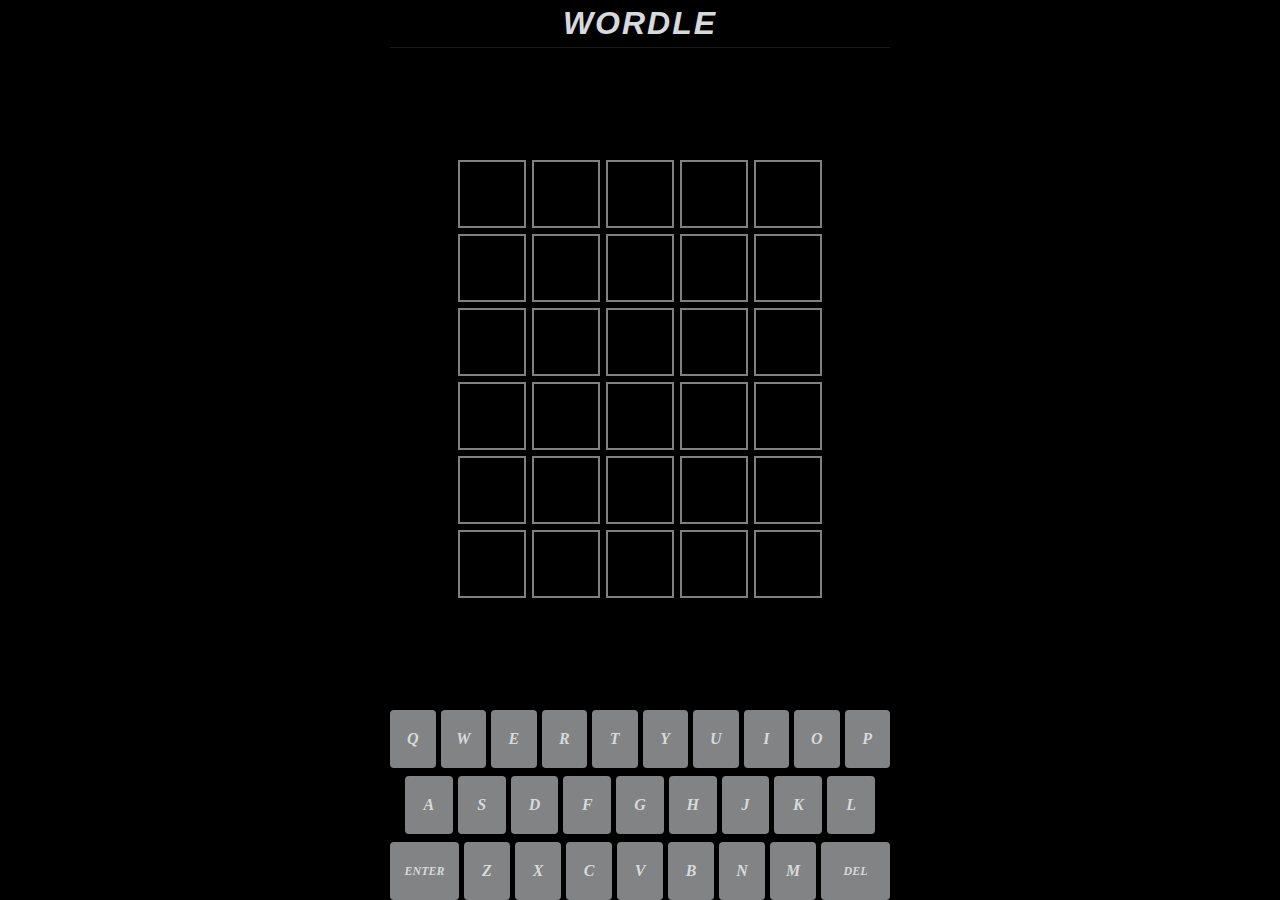
==== index.html @ 7640e1d3 "Add files via upload" ====
<!DOCTYPE html>
<html>
  <head>
    <title>Wordle~DJS</title>
    <link rel="stylesheet" href="style.css" />
    <link rel="stylesheet" href="https://fonts.googleapis.com/icon?family=Material+Icons+Outlined">
  </head>
  <body>
    <div class="notification"></div>

    <div class="wrapper">
      <div class="header">
            <h1 class="heading">Wordle</h1>
      </div>

      <div class="char-grid">
        <div class="letter-row">
          <div class="letter-box"></div>
          <div class="letter-box"></div>
          <div class="letter-box"></div>
          <div class="letter-box"></div>
          <div class="letter-box"></div>
        </div>

        <div class="letter-row">
          <div class="letter-box"></div>
          <div class="letter-box"></div>
          <div class="letter-box"></div>
          <div class="letter-box"></div>
          <div class="letter-box"></div>
        </div>

        <div class="letter-row">
          <div class="letter-box"></div>
          <div class="letter-box"></div>
          <div class="letter-box"></div>

          <div class="letter-box"></div>
          <div class="letter-box"></div>
        </div>

        <div class="letter-row">
          <div class="letter-box"></div>
          <div class="letter-box"></div>
          <div class="letter-box"></div>
          <div class="letter-box"></div>
          <div class="letter-box"></div>
        </div>

        <div class="letter-row">
          <div class="letter-box"></div>
          <div class="letter-box"></div>
          <div class="letter-box"></div>
          <div class="letter-box"></div>
          <div class="letter-box"></div>
        </div>

        <div class="letter-row">
          <div class="letter-box"></div>
          <div class="letter-box"></div>
          <div class="letter-box"></div>
          <div class="letter-box"></div>
          <div class="letter-box"></div>
        </div>
      </div>

      <div class="keyboard">
        <div class="key-row">
          <div data-key="q" class="key-btn">Q</div>
          <div data-key="w" class="key-btn">W</div>
          <div data-key="e" class="key-btn">E</div>
          <div data-key="r" class="key-btn">R</div>
          <div data-key="t" class="key-btn">T</div>
          <div data-key="y" class="key-btn">Y</div>
          <div data-key="u" class="key-btn">U</div>
          <div data-key="i" class="key-btn">I</div>
          <div data-key="o" class="key-btn">O</div>
          <div data-key="p" class="key-btn">P</div>
        </div>

        <div class="key-row">
          <div></div>
          <div></div>
          <div></div>
          <div data-key="a" class="key-btn">A</div>
          <div data-key="s" class="key-btn">S</div>
          <div data-key="d" class="key-btn">D</div>
          <div data-key="f" class="key-btn">F</div>
          <div data-key="g" class="key-btn">G</div>
          <div data-key="h" class="key-btn">H</div>
          <div data-key="j" class="key-btn">J</div>
          <div data-key="k" class="key-btn">K</div>
          <div data-key="l" class="key-btn">L</div>
          <div></div>
          <div></div>
          <div></div>
        </div>

        <div class="key-row">
          <div data-key="↵" class="key-btn one-and-half">ENTER</div>
          <div data-key="z" class="key-btn">Z</div>
          <div data-key="x" class="key-btn">X</div>
          <div data-key="c" class="key-btn">C</div>
          <div data-key="v" class="key-btn">V</div>
          <div data-key="b" class="key-btn">B</div>
          <div data-key="n" class="key-btn">N</div>
          <div data-key="m" class="key-btn">M</div>
          <div data-key="←" class="key-btn one-and-half">DEL</div>
        </div>
      </div>
    </div>
    <div class="endgame"></div>
    <script src="game.js"></script>
  </body>
</html>
---- style.css ----
* {
    margin: 0;
    padding: 0;
  }
  
  body {
    background-color: #000;
    color: #d7dadc;
  }
  .back {
    cursor:pointer;
    transition: all .2s ease-in-out;
  }
  .back:hover {
    transform:rotate(3deg) scale(1.3);
  }
  
  
  .material-symbols-outlined {
    font-variation-settings:
    'FILL' 0,
    'wght' 400,
    'GRAD' 0,
    'opsz' 48
  }
  .notification {
    position: absolute;
    left: 50%;
    top: 10%;
    z-index: 1;
    transform: translate(-50%, -50%);
    border-radius: 4px;
    background-color: lightgray;
    color: black;
    font-weight: bold;
    font-size: 1.5em;
    font-family:'Verdana';
    font-style: oblique;
    padding: 10px 20px; /* increased padding */
    width: auto; /* increased width */
    height: auto; /* increased height */
    opacity: 0;
  }
  ul {
    list-style-type: none;
    margin: 0;
    padding: 0;
    display: flex;
    justify-content: space-between;
    align-items: center;
  }
  .left {
    text-align: left;
  }
.heading{
    text-align: center;
}
  li {
    float: left;
  }
  .endgame {
    position: absolute;
    left: 50%;
    top: 20%;
    z-index: 1;
    transform: translate(-50%, -50%);
    border-radius: 4px;
    background-color: lightgray;
    color: black;
    font-weight: bold;
    font-size: 1.5em;
    font-family: 'Verdana';
    font-style: oblique;
    padding: 10px 20px; /* increased padding */
    width: auto; /* increased width */
    height: auto; /* increased height */
    opacity: 0;
  }
  .endgame.fadeIn {   animation: 0.5s linear forwards fadeIn; }
  .endgame.fadeOut {   animation: 0.5s linear forwards fadeOut; }

  .notification.fadeIn {   animation: 0.5s linear forwards fadeIn; }
  .notification.fadeOut {   animation: 0.5s linear forwards fadeOut; }
  
  
  .wrapper {
    position: absolute;
    left: 50%;
    top: 0;
    bottom: 0;
    transform: translate(-50%, 0%);
    width: 500px;
    margin: 0 auto;
    display: flex;
    flex-direction: column;
    justify-content: space-between;
  }
  
  .header {
    padding: 5px 10px;
    font-family: 'Helvetica';
    font-style: oblique;
    text-align: center;
    border-bottom: 1px solid rgba(255, 255, 255, 0.1);
    text-transform: uppercase;
    letter-spacing: 2px;
  }
  
  .char-grid {
    display: flex;
    flex-direction: column;
    justify-content: center;
    align-items: center;
    gap: 6px;
  }
  
  .letter-row {
    display: flex;
    gap: 6px;
  }
  
  .letter-row .letter-box {
    height: 64px;
    width: 64px;
    border: 2px solid grey;
    display: flex;
    flex-direction: column;
    justify-content: center;
    font-family: 'Helvetica', Verdana;
    font-style: oblique;
    font-weight: bold;
    font-size: 2rem;
    text-align: center;
    text-transform: uppercase;
  }
  
  .letter-row .letter-box.flip {
    border: 2px solid grey;
    background-color: unset;
    animation: 0.5s linear flipBox;
  }
  
  .letter-row .letter-box.flip.absent { background-color: #3a3a3c;border-color: #3a3a3c; }
  .letter-row .letter-box.flip.present { background-color: #b59f3b;border-color: #b59f3b; }
  .letter-row .letter-box.flip.correct { background-color: #538d4e;border-color: #538d4e; }
  
  .keyboard {
    display: flex;
    flex-direction: column;
    gap: 8px;
  }
  
  .keyboard .key-row {
    display: flex;
    gap: 5px;
  }
  
  .keyboard .key-row .key-btn {
    text-align: center;
    height: 58px;
    background-color: #818384;
    border-radius: 4px;
    display: flex;
    flex-direction: column;
    justify-content: center;
    flex: 1;
    font-family: "Verdana";
    font-style: oblique;
    font-weight: bold;
    user-select: none;
    cursor: pointer;
  }
  
  .keyboard .key-row .key-btn.absent { background-color: #3a3a3c;border-color: #3a3a3c; }
  .keyboard .key-row .key-btn.present { background-color: #b59f3b;border-color: #b59f3b; }
  .keyboard .key-row .key-btn.correct { background-color: #538d4e;border-color: #538d4e; }
  
  .keyboard .key-row .key-btn.one-and-half {
    flex: 1.5;
    font-size: 12px;
  }
  
  @keyframes flipBox {
    0% {
     background-color: transparent;
     border-color: grey;
     transform: rotateX(0deg);
    }
    49% {
     background-color: transparent;
     border-color: grey;
     transform: rotateX(90deg);
    }
    50% {
      transform: rotateX(90deg);
    }
    100% {
     transform: rotateX(0deg);
    }
  }
  
  @keyframes fadeIn {
    from {
      opacity: 0;
    }
    to {
      opacity: 1;
    }
  }
  
  @keyframes fadeOut {
    from {
      opacity: 1;
    }
    to {
      opacity: 0;
    }
  }
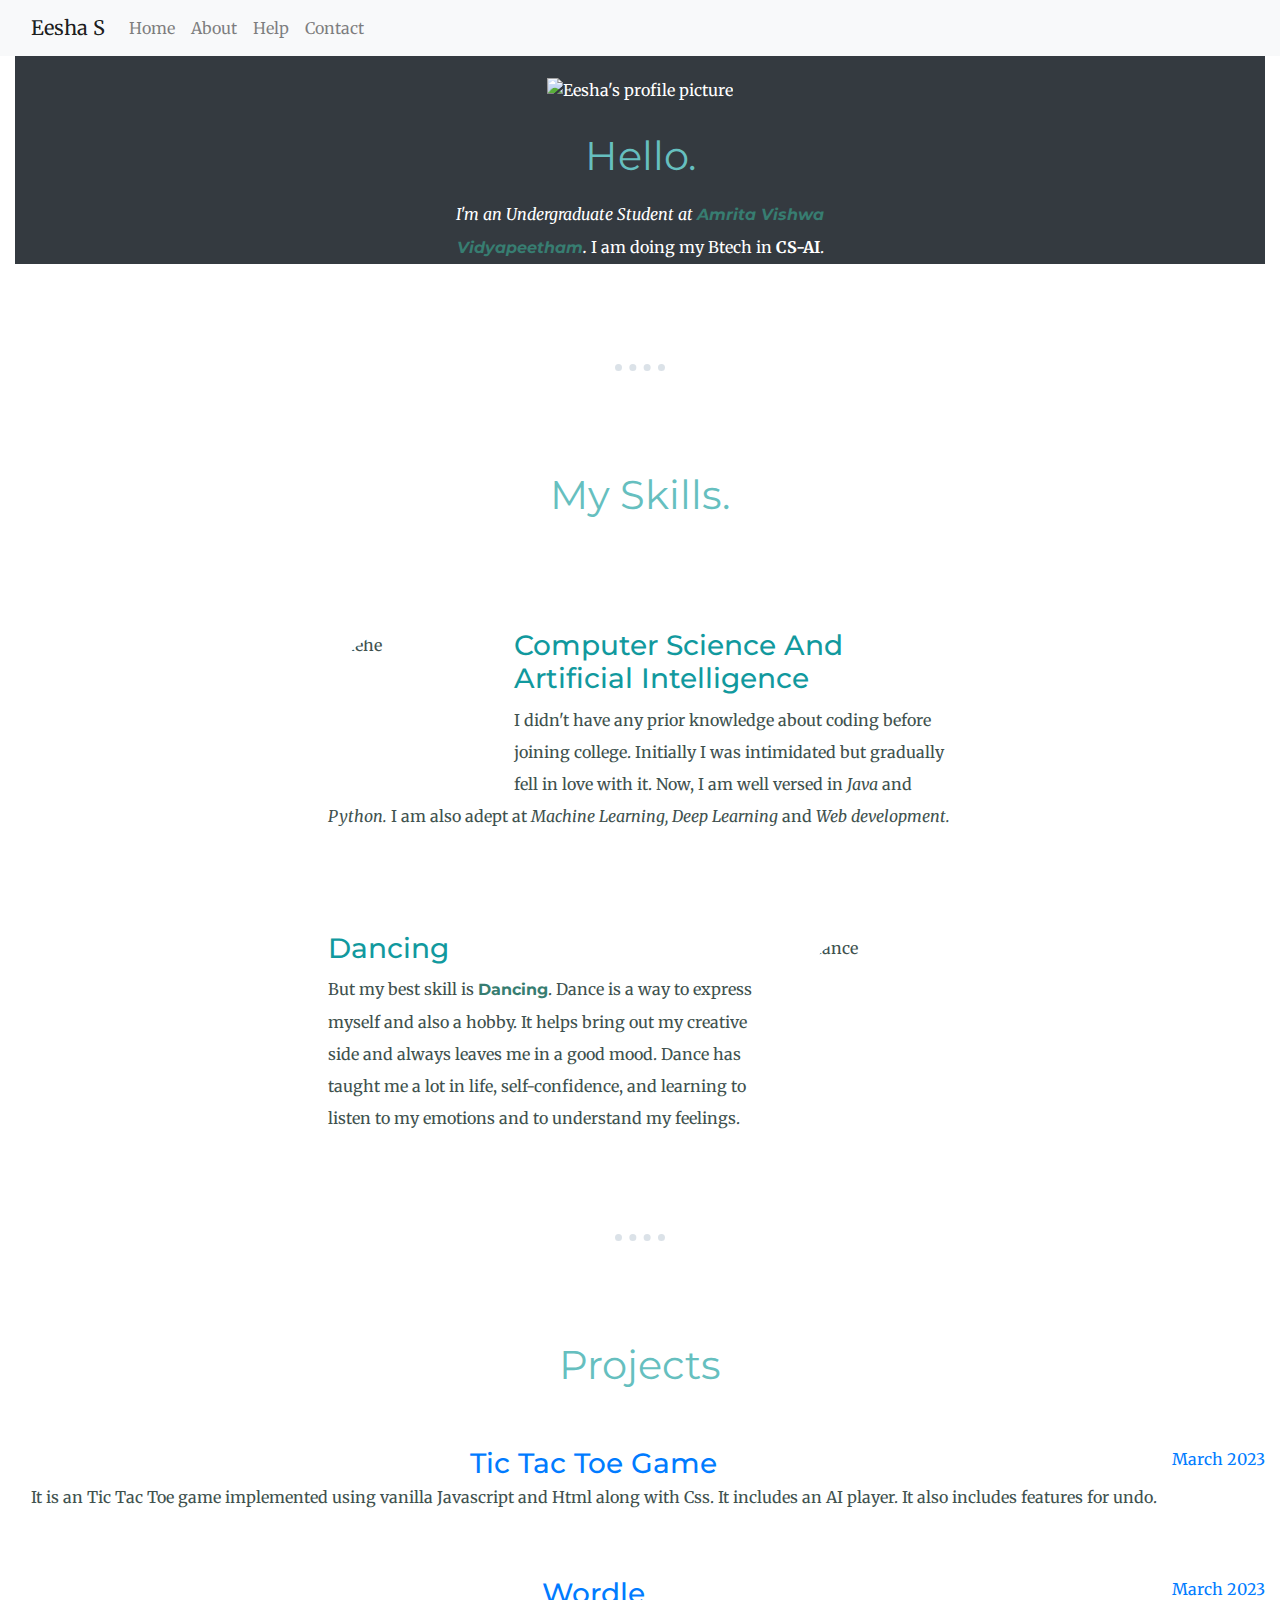
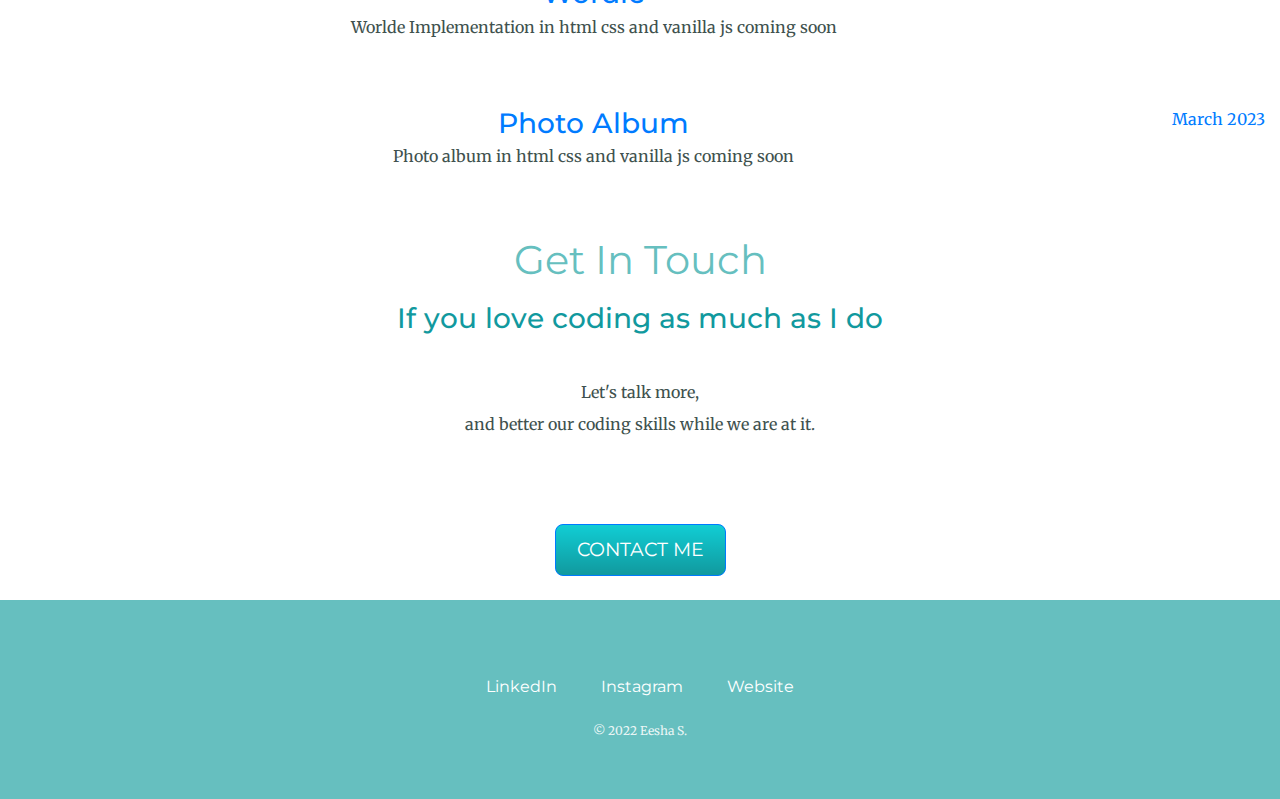
==== commit 06b31ede: "Add files via upload" ====
--- a/index.html
+++ b/index.html
@@ -1,115 +1,148 @@
-<!DOCTYPE html>
-<html>
-  <head>
-    <title>Wordle~DJS</title>
-    <link rel="stylesheet" href="style.css" />
-    <link rel="stylesheet" href="https://fonts.googleapis.com/icon?family=Material+Icons+Outlined">
-  </head>
-  <body>
-    <div class="notification"></div>
-
-    <div class="wrapper">
-      <div class="header">
-            <h1 class="heading">Wordle</h1>
-      </div>
-
-      <div class="char-grid">
-        <div class="letter-row">
-          <div class="letter-box"></div>
-          <div class="letter-box"></div>
-          <div class="letter-box"></div>
-          <div class="letter-box"></div>
-          <div class="letter-box"></div>
-        </div>
-
-        <div class="letter-row">
-          <div class="letter-box"></div>
-          <div class="letter-box"></div>
-          <div class="letter-box"></div>
-          <div class="letter-box"></div>
-          <div class="letter-box"></div>
-        </div>
-
-        <div class="letter-row">
-          <div class="letter-box"></div>
-          <div class="letter-box"></div>
-          <div class="letter-box"></div>
-
-          <div class="letter-box"></div>
-          <div class="letter-box"></div>
-        </div>
-
-        <div class="letter-row">
-          <div class="letter-box"></div>
-          <div class="letter-box"></div>
-          <div class="letter-box"></div>
-          <div class="letter-box"></div>
-          <div class="letter-box"></div>
-        </div>
-
-        <div class="letter-row">
-          <div class="letter-box"></div>
-          <div class="letter-box"></div>
-          <div class="letter-box"></div>
-          <div class="letter-box"></div>
-          <div class="letter-box"></div>
-        </div>
-
-        <div class="letter-row">
-          <div class="letter-box"></div>
-          <div class="letter-box"></div>
-          <div class="letter-box"></div>
-          <div class="letter-box"></div>
-          <div class="letter-box"></div>
-        </div>
-      </div>
-
-      <div class="keyboard">
-        <div class="key-row">
-          <div data-key="q" class="key-btn">Q</div>
-          <div data-key="w" class="key-btn">W</div>
-          <div data-key="e" class="key-btn">E</div>
-          <div data-key="r" class="key-btn">R</div>
-          <div data-key="t" class="key-btn">T</div>
-          <div data-key="y" class="key-btn">Y</div>
-          <div data-key="u" class="key-btn">U</div>
-          <div data-key="i" class="key-btn">I</div>
-          <div data-key="o" class="key-btn">O</div>
-          <div data-key="p" class="key-btn">P</div>
-        </div>
-
-        <div class="key-row">
-          <div></div>
-          <div></div>
-          <div></div>
-          <div data-key="a" class="key-btn">A</div>
-          <div data-key="s" class="key-btn">S</div>
-          <div data-key="d" class="key-btn">D</div>
-          <div data-key="f" class="key-btn">F</div>
-          <div data-key="g" class="key-btn">G</div>
-          <div data-key="h" class="key-btn">H</div>
-          <div data-key="j" class="key-btn">J</div>
-          <div data-key="k" class="key-btn">K</div>
-          <div data-key="l" class="key-btn">L</div>
-          <div></div>
-          <div></div>
-          <div></div>
-        </div>
-
-        <div class="key-row">
-          <div data-key="↵" class="key-btn one-and-half">ENTER</div>
-          <div data-key="z" class="key-btn">Z</div>
-          <div data-key="x" class="key-btn">X</div>
-          <div data-key="c" class="key-btn">C</div>
-          <div data-key="v" class="key-btn">V</div>
-          <div data-key="b" class="key-btn">B</div>
-          <div data-key="n" class="key-btn">N</div>
-          <div data-key="m" class="key-btn">M</div>
-          <div data-key="←" class="key-btn one-and-half">DEL</div>
-        </div>
-      </div>
-    </div>
-    <div class="endgame"></div>
-    <script src="game.js"></script>
-  </body>
-</html>
+<!DOCTYPE html>
+<html lang="en" dir="ltr">
+  <head>
+    <meta charset="utf-8">
+    <meta name="viewport" content="width=device-width, initial-scale=1">
+    <link href = "/bootstrap/css/bootstrap.min.css" rel = "stylesheet">
+      <script src = "/scripts/jquery.min.js"></script>
+      <script src = "/bootstrap/js/bootstrap.min.js"></script>
+    <link href="https://cdn.jsdelivr.net/npm/bootstrap@5.2.3/dist/css/bootstrap.min.css" rel="stylesheet">
+    <link rel="stylesheet" href="https://maxcdn.bootstrapcdn.com/bootstrap/4.0.0/css/bootstrap.min.css">
+    <script src="https://cdn.jsdelivr.net/npm/bootstrap@5.2.3/dist/js/bootstrap.bundle.min.js"></script>
+    <title>Eesha S</title>
+    <link rel="stylesheet" type="text/css" href="css/styles.css">
+    <link rel="icon" href="favicon.ico">
+    <link rel="preconnect" href="https://fonts.googleapis.com">
+<link rel="preconnect" href="https://fonts.gstatic.com" crossorigin>
+<link href="https://fonts.googleapis.com/css2?family=Merriweather&family=Montserrat&family=Sacramento&display=swap" rel="stylesheet">
+<meta name='viewport' content='width=device-width, initial-scale=1.0'>
+<link rel='stylesheet' href='css/bootstrap.css'>
+<link rel='stylesheet' href='css/bootstrap-responsive.css'>
+  </head>
+
+  <style>
+    .dp{
+      padding-top:20px;
+      padding-bottom:30px
+      /* transition: transform .2s; Animation */
+    }
+
+    .dp:hover {
+  transform: scale(1.5); /* (150% zoom - Note: if the zoom is too large, it will go outside of the viewport) */
+}
+
+  </style>
+  
+  <body>
+    <nav class="navbar navbar-expand-lg navbar-light bg-light">
+      <div class="container-fluid">
+        <a class="navbar-brand" href="#">Eesha S</a>
+        <button class="navbar-toggler" type="button" data-bs-toggle="collapse" data-bs-target="#navbarNav" aria-controls="navbarNav" aria-expanded="false" aria-label="Toggle navigation">
+          <span class="navbar-toggler-icon"></span>
+        </button>
+        <div class="collapse navbar-collapse" id="navbarNav">
+          <ul class="navbar-nav">
+            <li class="nav-item">
+              <a class="nav-link" href="#">Home</a>
+            </li>
+            <li class="nav-item">
+              <a class="nav-link" href="#">About</a>
+            </li>
+            <li class="nav-item">
+              <a class="nav-link" href="#">Help</a>
+            </li>
+            <li class="nav-item">
+              <a class="nav-link" href="#">Contact</a>
+            </li>
+          </ul>
+        </div>
+      </div>
+    </nav>
+
+    <div class="container-fluid">
+      
+      <div class="container-fluid bg-dark text-white">
+        <div class="dp">
+        <img class="img-responsive" src="images/pic.jpeg" alt="Eesha's profile picture" width="200" height="200">
+      </div>
+        <h2>Hello.</h2>
+        <p class="intro">
+          <em>I'm an Undergraduate Student at <strong><a class="college"href="https://www.amrita.edu/">Amrita Vishwa Vidyapeetham</a>. </strong></em>
+          I am doing my Btech in <strong>CS-AI</strong>.
+          
+        </p>
+      </div>
+      <hr>
+      <div class="skills">
+        <h2>My Skills.</h2>
+        <div class="skill-row">
+          <img class="code" src="https://media4.giphy.com/media/L1R1tvI9svkIWwpVYr/giphy.gif?cid=ecf05e47api74eddupnuclzt4pirjio2vx84714ncdzmjcs0&rid=giphy.gif&ct=g" alt="hehe" height="155">
+          <h3>Computer Science And Artificial Intelligence</h3>
+          <p>I didn't have any prior knowledge about coding before joining college. Initially I was intimidated but gradually fell in love with it. Now, I am well versed in <em>Java</em> and <em>Python. </em>I am also adept at <em>Machine Learning, Deep Learning</em> and <em>Web development.</em> </p>
+        </div>
+        <div class="skill-row">
+          <img class="hobby" src="images/dance.png" alt="dance" height="155">
+          <h3>Dancing</h3>
+          <p>But my best skill is <strong> <a class="dance" href="https://www.youtube.com/watch?v=88b9IGvgaYk">Dancing</a></strong>. Dance is a way to express myself and also a hobby. It helps bring out my creative side and always leaves me in a good mood. Dance has taught me a lot in life, self-confidence, and learning to listen to my emotions and to understand my feelings. </p>
+        </div>
+        </div>
+      <hr>
+      <h2 class="mb-5">Projects</h2>
+                    <div class="d-flex flex-column flex-md-row justify-content-between mb-5">
+                        <div class="flex-grow-1">
+                            <h3 class="mb-0"><a href="#">Tic Tac Toe Game</a></h3>
+                            <p>
+                                It is an Tic Tac Toe game implemented using vanilla Javascript and Html along with Css.
+                                It includes an AI player. It also includes features for undo.
+                            </p>
+                        </div>
+                        <div class="flex-shrink-0"><span class="text-primary">March 2023</span></div>
+                    </div>
+                    <div class="d-flex flex-column flex-md-row justify-content-between mb-5">
+                        <div class="flex-grow-1">
+                            <h3 class="mb-0"><a href="../wordle/index.html">Wordle</a></h3>
+                            <p>
+                                Worlde Implementation in html css and vanilla js coming soon
+                            </p>
+                        </div>
+                        <div class="flex-shrink-0"><span class="text-primary">March 2023</span></div>
+                    </div>
+                    <div class="d-flex flex-column flex-md-row justify-content-between mb-5">
+                        <div class="flex-grow-1">
+                            <h3 class="mb-0"><a href="../photo album/photo.html">Photo Album</a></h3>
+                            <p>
+                                Photo album in html css and vanilla js coming soon
+                            </p>
+                        </div>
+                        <div class="flex-shrink-0"><span class="text-primary">March 2023</span></div>
+                    </div>
+      <div class="contact-me">
+
+        <h2>Get In Touch</h2>
+        <h3>If you love coding as much as I do</h3>
+        <p class="hey">Let's talk more,<br>
+             and better our coding skills while we are at it.</p><br >
+        <footer>
+        <a class="btn btn-primary" href="mailto:eeshas01072002@gmail.com">CONTACT ME</a>
+        <br>
+        <br>
+      </div>
+    </div>
+
+
+    <div class="bottom-container">
+      <br >
+      <a class="footer-link" href="https://www.linkedin.com/">LinkedIn</a>
+      <a class="footer-link" href="https://www.instagram.com/?hl=en">Instagram</a>
+      <a class="footer-link" href="https://eeshas0107.github.io/cv/">Website</a>
+      <p class="copyright">© 2022 Eesha S.</p>
+    </div>
+      </footer>
+    <div class="bottom">
+              
+    </div>
+
+    </div>
+  </div>
+  </body>
+</html>
--- a/css/styles.css
+++ b/css/styles.css
@@ -0,0 +1,211 @@
+.top-container{
+position:relative;
+background-color: #EAF6F6;
+padding-top: 100px;
+}
+
+body{
+  margin: 0px;
+  text-align : center;
+  font-family: 'Merriweather', serif;
+  font-size: 100%;
+  color:#40514E;
+
+}
+
+.middle-container{
+  margin:100px 0px;
+}
+
+.bottom-container{
+  background-color: #66BFBF;
+  padding:50px 0 20px;
+}
+
+hr{
+  border-top: 7px dotted;
+  width:4%;
+  margin : 100px auto 100px auto;
+  color: #748DA6;
+}
+
+.dp {
+  border-radius: 50%;
+}
+
+
+h1{
+  margin: 50px auto 0 auto;
+  font-size: 5.625em;/*16px=100%=1em*/
+  font-family: 'Sacramento', cursive;
+  color:#66BFBF;
+
+
+}
+
+h2{
+  font-family: 'Montserrat', sans-serif;
+font-size: 2.5rem;
+color: #66BFBF;
+font-weight: normal;
+padding-bottom: 10px;
+}
+
+h3{
+  font-family: 'Montserrat', sans-serif;
+  color: #11999E;
+}
+
+.bottom-cloud{
+  position: absolute;
+  left:250px;
+  bottom:300px;
+}
+
+.top-cloud{
+position: absolute;
+right : 300px;
+top: 40px;
+}
+
+.pro{
+  text-decoration: underline;
+}
+
+.intro{
+  width:33.5%;
+  margin:auto;
+}
+
+p{
+  line-height: 2;
+}
+
+.skill-row{
+  width:50%;
+  margin: 100px auto 100px auto;
+  text-align: left;
+  line-height: 2;
+
+
+}
+
+.code{
+  width:25%;
+  float: left;
+  margin-right: 30px;
+  border-radius: 50%;
+
+}
+
+.hobby{
+  width:25%;
+  float:right;
+  margin-left: 30px;
+  border-radius: 50%;
+}
+
+.college:link {
+  color:#377D71;;
+  text-decoration: none;
+  font-family: 'Montserrat', sans-serif;
+}
+.dance:link {
+  color:#377D71;
+  text-decoration: none;
+  font-family: 'Montserrat', sans-serif;
+}
+
+.college:visited{
+  color:#40514E;
+  text-decoration: none;
+  font-family: 'Montserrat', sans-serif;
+}
+
+.dance:visited {
+  color:#40514E;
+  text-decoration: none;
+  font-family: 'Montserrat', sans-serif;
+}
+
+.college:active {
+  color: #377D71;
+  font-family: 'Montserrat', sans-serif;
+}
+
+.dance:active {
+  color: #377D71;
+  font-family: 'Montserrat', sans-serif;
+}
+
+.college:hover {
+  color: #A27B5C;
+  font-family: 'Montserrat', sans-serif;
+}
+
+.dance:hover {
+  color: #A27B5C;
+  font-family: 'Montserrat', sans-serif;
+}
+
+.footer-link:link {
+  color:white;
+  text-decoration: none;
+  font-family: 'Montserrat', sans-serif;
+  margin:10px 20px;
+}
+
+/* visited link */
+.footer-link:visited {
+  color: #11999E;
+  text-decoration: none;
+  font-family: 'Montserrat', sans-serif;
+}
+
+/* mouse over link */
+.footer-link:hover {
+  color: #7A4069;
+  font-family: 'Montserrat', sans-serif;
+}
+
+.footer-link:active {
+  color: #377D71;
+  font-family: 'Montserrat', sans-serif;
+}
+.btn {
+  background: #11CDD4;
+  background-image: -webkit-linear-gradient(top, #11CDD4, #11999E);
+  background-image: -moz-linear-gradient(top, #11CDD4, #11999E);
+  background-image: -ms-linear-gradient(top, #11CDD4, #11999E);
+  background-image: -o-linear-gradient(top, #11CDD4, #11999E);
+  background-image: linear-gradient(to bottom, #11CDD4, #11999E);
+  -webkit-border-radius: 8;
+  -moz-border-radius: 8;
+  border-radius: 8px;
+  font-family: 'Montserrat', sans-serif;
+  color: WHITE;
+  font-size: 19px;
+  padding: 11px 21px 11px 21px;
+  text-decoration: none;
+}
+
+.btn:hover {
+  background: #30E3CB;
+  background-image: -webkit-linear-gradient(top, #30E3CB, #2BC4AD);
+  background-image: -moz-linear-gradient(top, #30E3CB, #2BC4AD);
+  background-image: -ms-linear-gradient(top, #30E3CB, #2BC4AD);
+  background-image: -o-linear-gradient(top, #30E3CB, #2BC4AD);
+  background-image: linear-gradient(to bottom, #30E3CB, #2BC4AD);
+  text-decoration: none;
+}
+
+.hey{
+  margin: 40px auto 60px;
+  width:40%;
+}
+
+.copyright{
+  color:#EAF6F6;
+  font-size:0.75rem;
+  padding:20px 0px;
+}
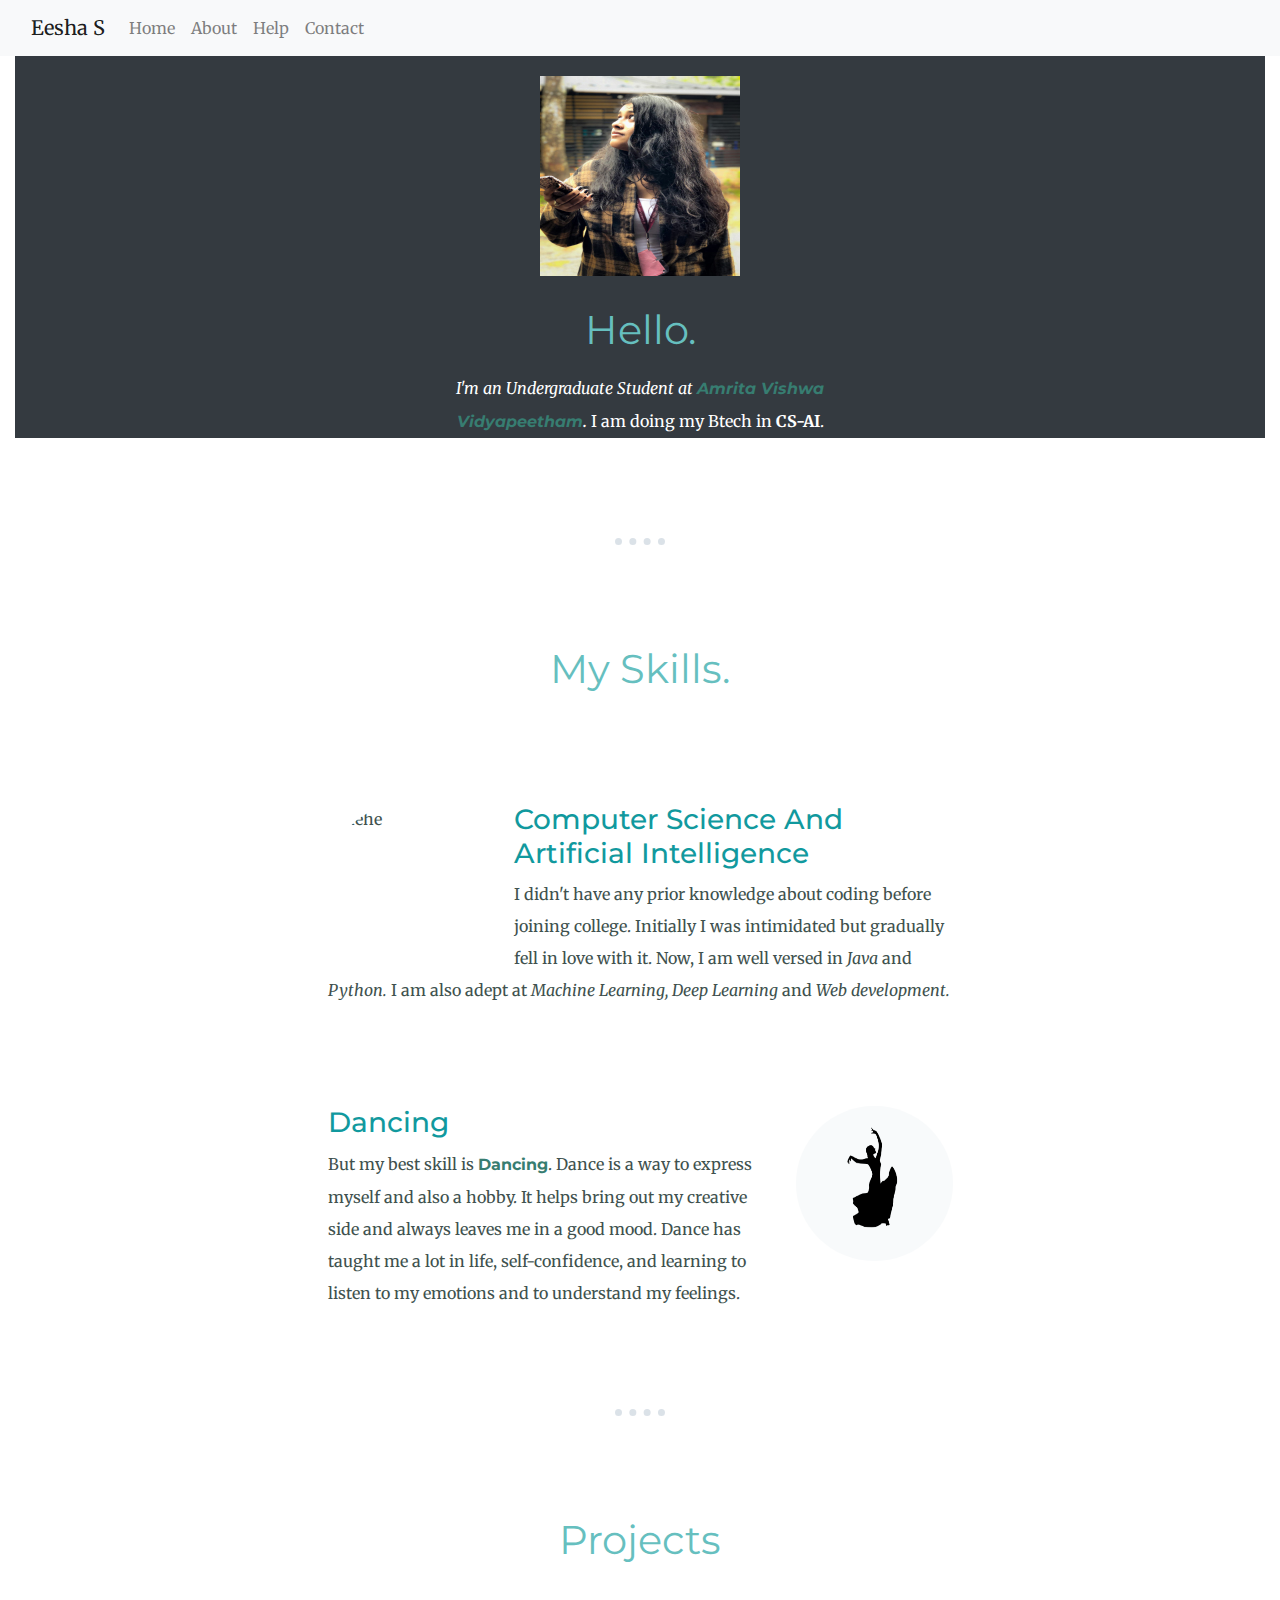
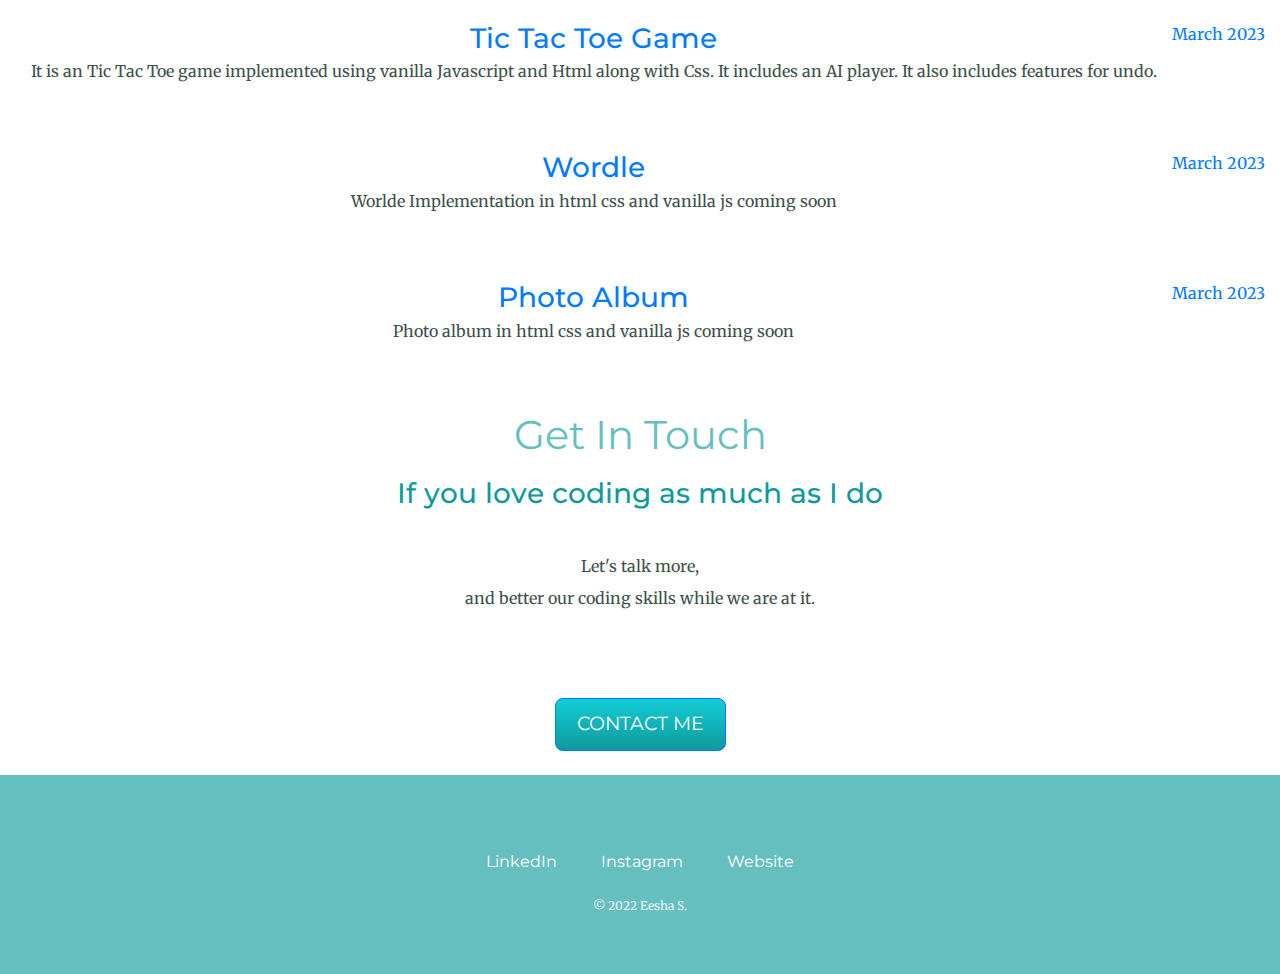
==== commit 8debf95f: "Update index.html" ====
--- a/index.html
+++ b/index.html
@@ -63,7 +63,7 @@
       
       <div class="container-fluid bg-dark text-white">
         <div class="dp">
-        <img class="img-responsive" src="images/pic.jpeg" alt="Eesha's profile picture" width="200" height="200">
+        <img class="img-responsive" src="pic.jpeg" alt="Eesha's profile picture" width="200" height="200">
       </div>
         <h2>Hello.</h2>
         <p class="intro">
@@ -81,7 +81,7 @@
           <p>I didn't have any prior knowledge about coding before joining college. Initially I was intimidated but gradually fell in love with it. Now, I am well versed in <em>Java</em> and <em>Python. </em>I am also adept at <em>Machine Learning, Deep Learning</em> and <em>Web development.</em> </p>
         </div>
         <div class="skill-row">
-          <img class="hobby" src="images/dance.png" alt="dance" height="155">
+          <img class="hobby" src="dance.png" alt="dance" height="155">
           <h3>Dancing</h3>
           <p>But my best skill is <strong> <a class="dance" href="https://www.youtube.com/watch?v=88b9IGvgaYk">Dancing</a></strong>. Dance is a way to express myself and also a hobby. It helps bring out my creative side and always leaves me in a good mood. Dance has taught me a lot in life, self-confidence, and learning to listen to my emotions and to understand my feelings. </p>
         </div>
@@ -100,7 +100,7 @@
                     </div>
                     <div class="d-flex flex-column flex-md-row justify-content-between mb-5">
                         <div class="flex-grow-1">
-                            <h3 class="mb-0"><a href="../wordle/index.html">Wordle</a></h3>
+                            <h3 class="mb-0"><a href="wordle/index.html">Wordle</a></h3>
                             <p>
                                 Worlde Implementation in html css and vanilla js coming soon
                             </p>
@@ -109,7 +109,7 @@
                     </div>
                     <div class="d-flex flex-column flex-md-row justify-content-between mb-5">
                         <div class="flex-grow-1">
-                            <h3 class="mb-0"><a href="../photo album/photo.html">Photo Album</a></h3>
+                            <h3 class="mb-0"><a href="photo album/photo.html">Photo Album</a></h3>
                             <p>
                                 Photo album in html css and vanilla js coming soon
                             </p>
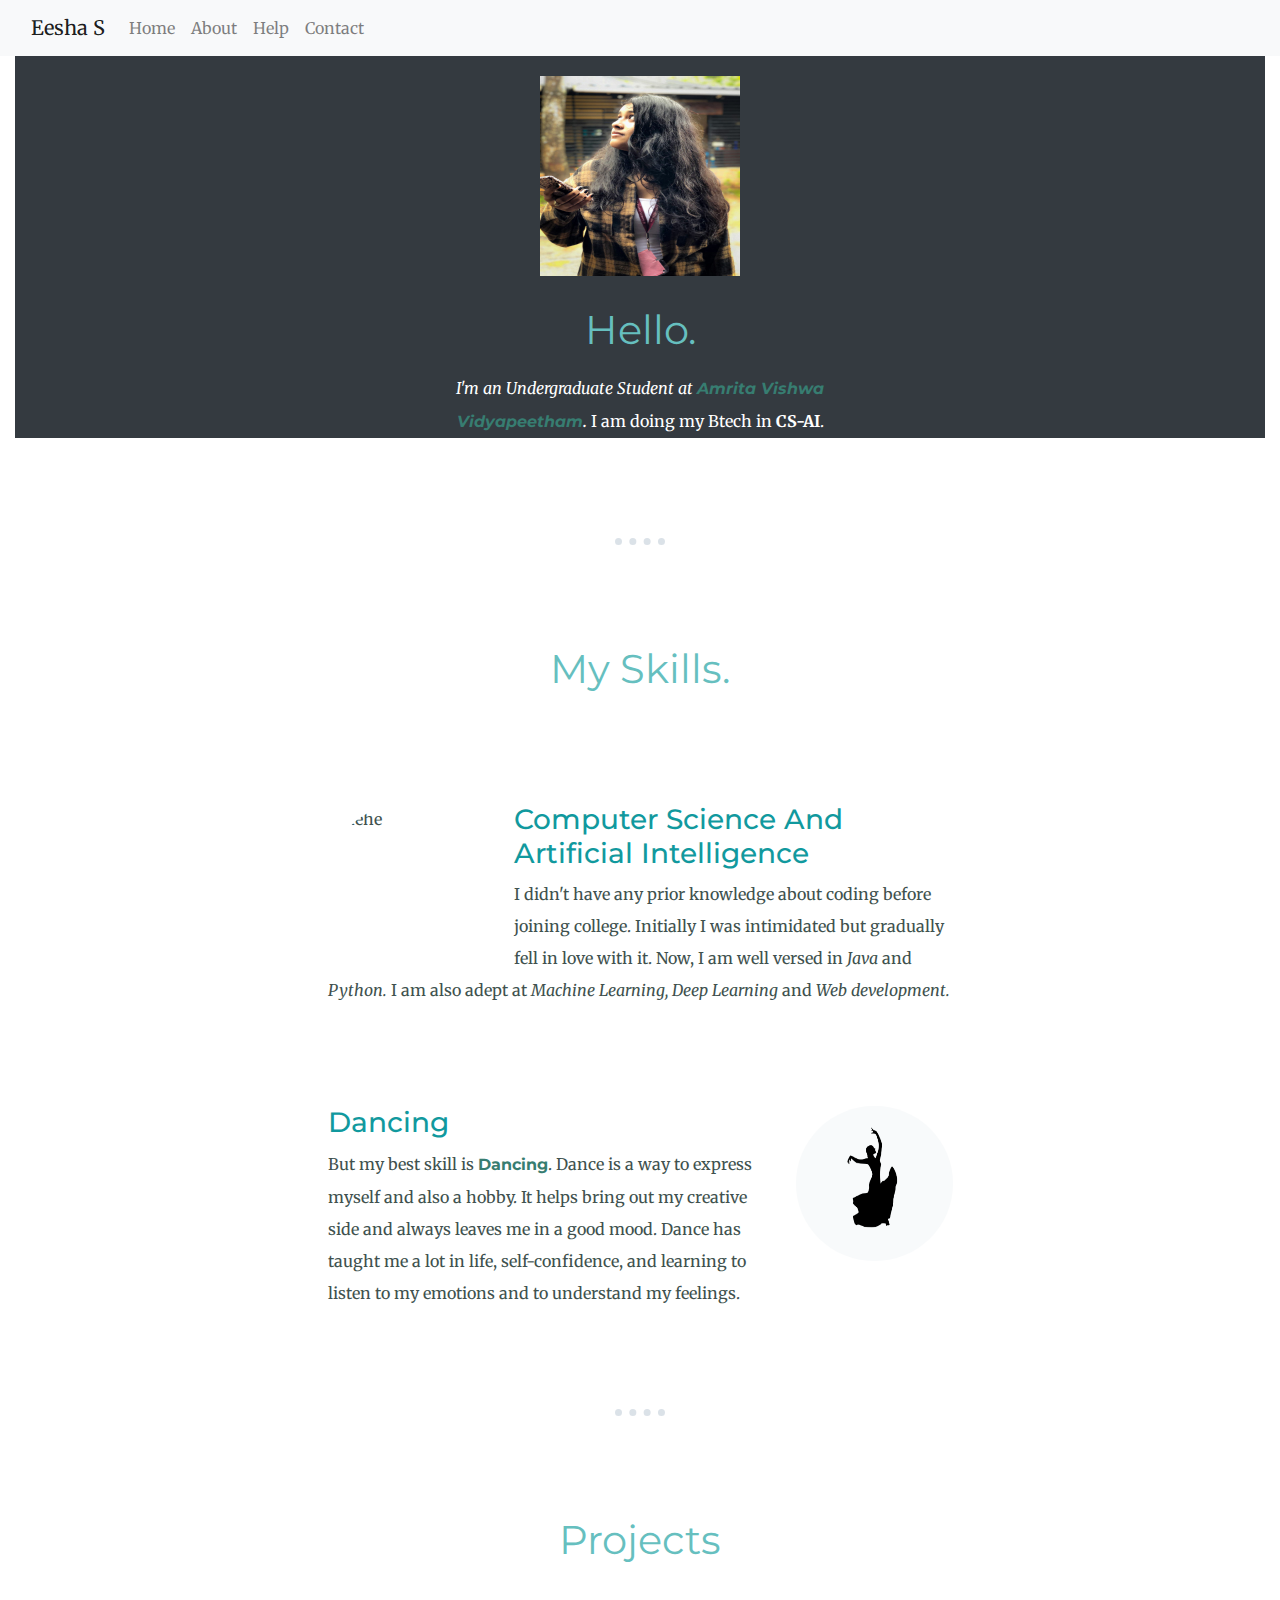
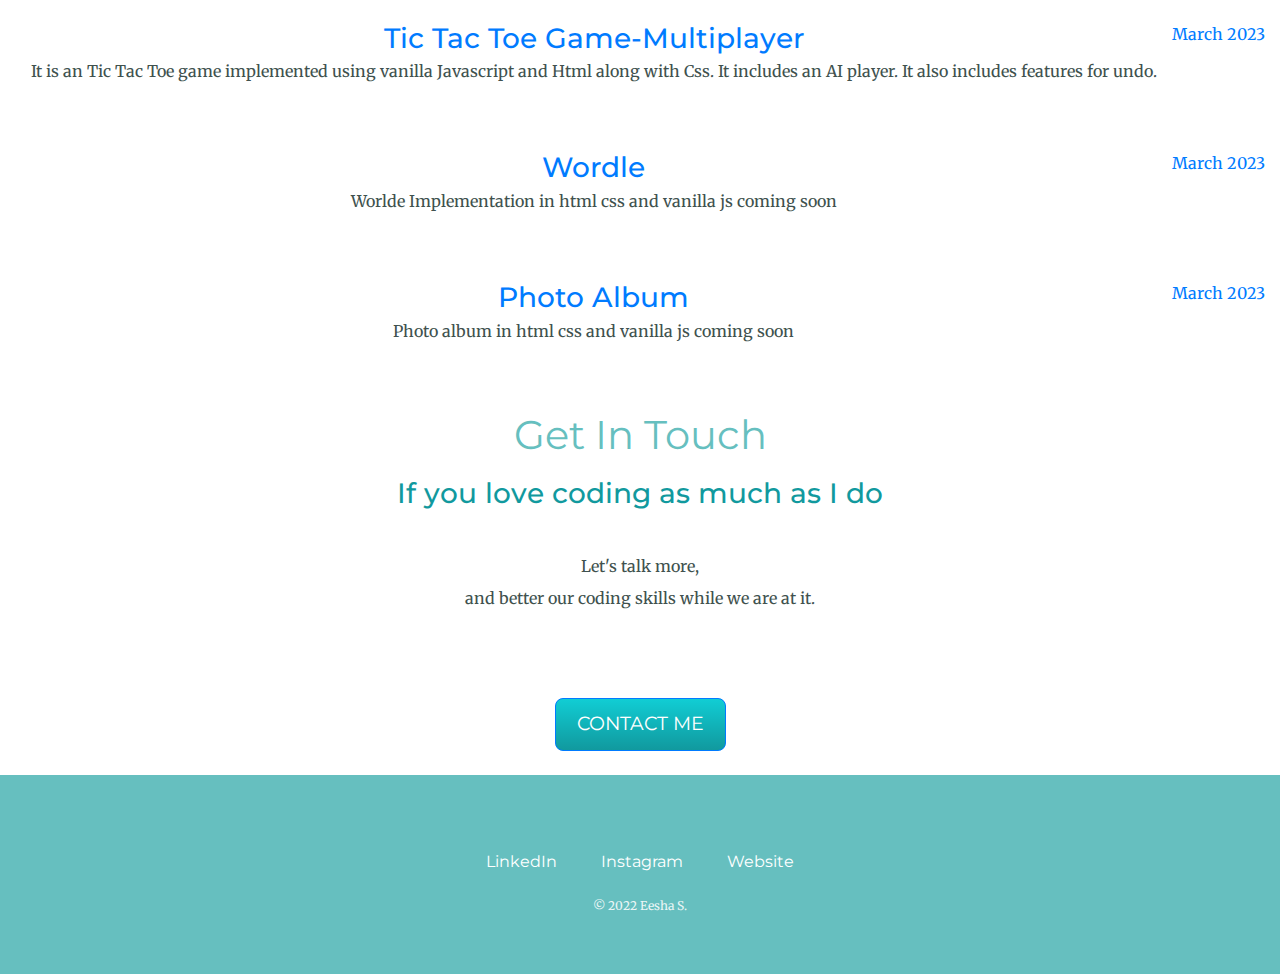
==== commit 28ee518f: "Update index.html" ====
--- a/index.html
+++ b/index.html
@@ -90,7 +90,7 @@
       <h2 class="mb-5">Projects</h2>
                     <div class="d-flex flex-column flex-md-row justify-content-between mb-5">
                         <div class="flex-grow-1">
-                            <h3 class="mb-0"><a href="#">Tic Tac Toe Game</a></h3>
+                            <h3 class="mb-0"><a href="Tic-Tac-Toe/index.html">Tic Tac Toe Game-Multiplayer</a></h3>
                             <p>
                                 It is an Tic Tac Toe game implemented using vanilla Javascript and Html along with Css.
                                 It includes an AI player. It also includes features for undo.
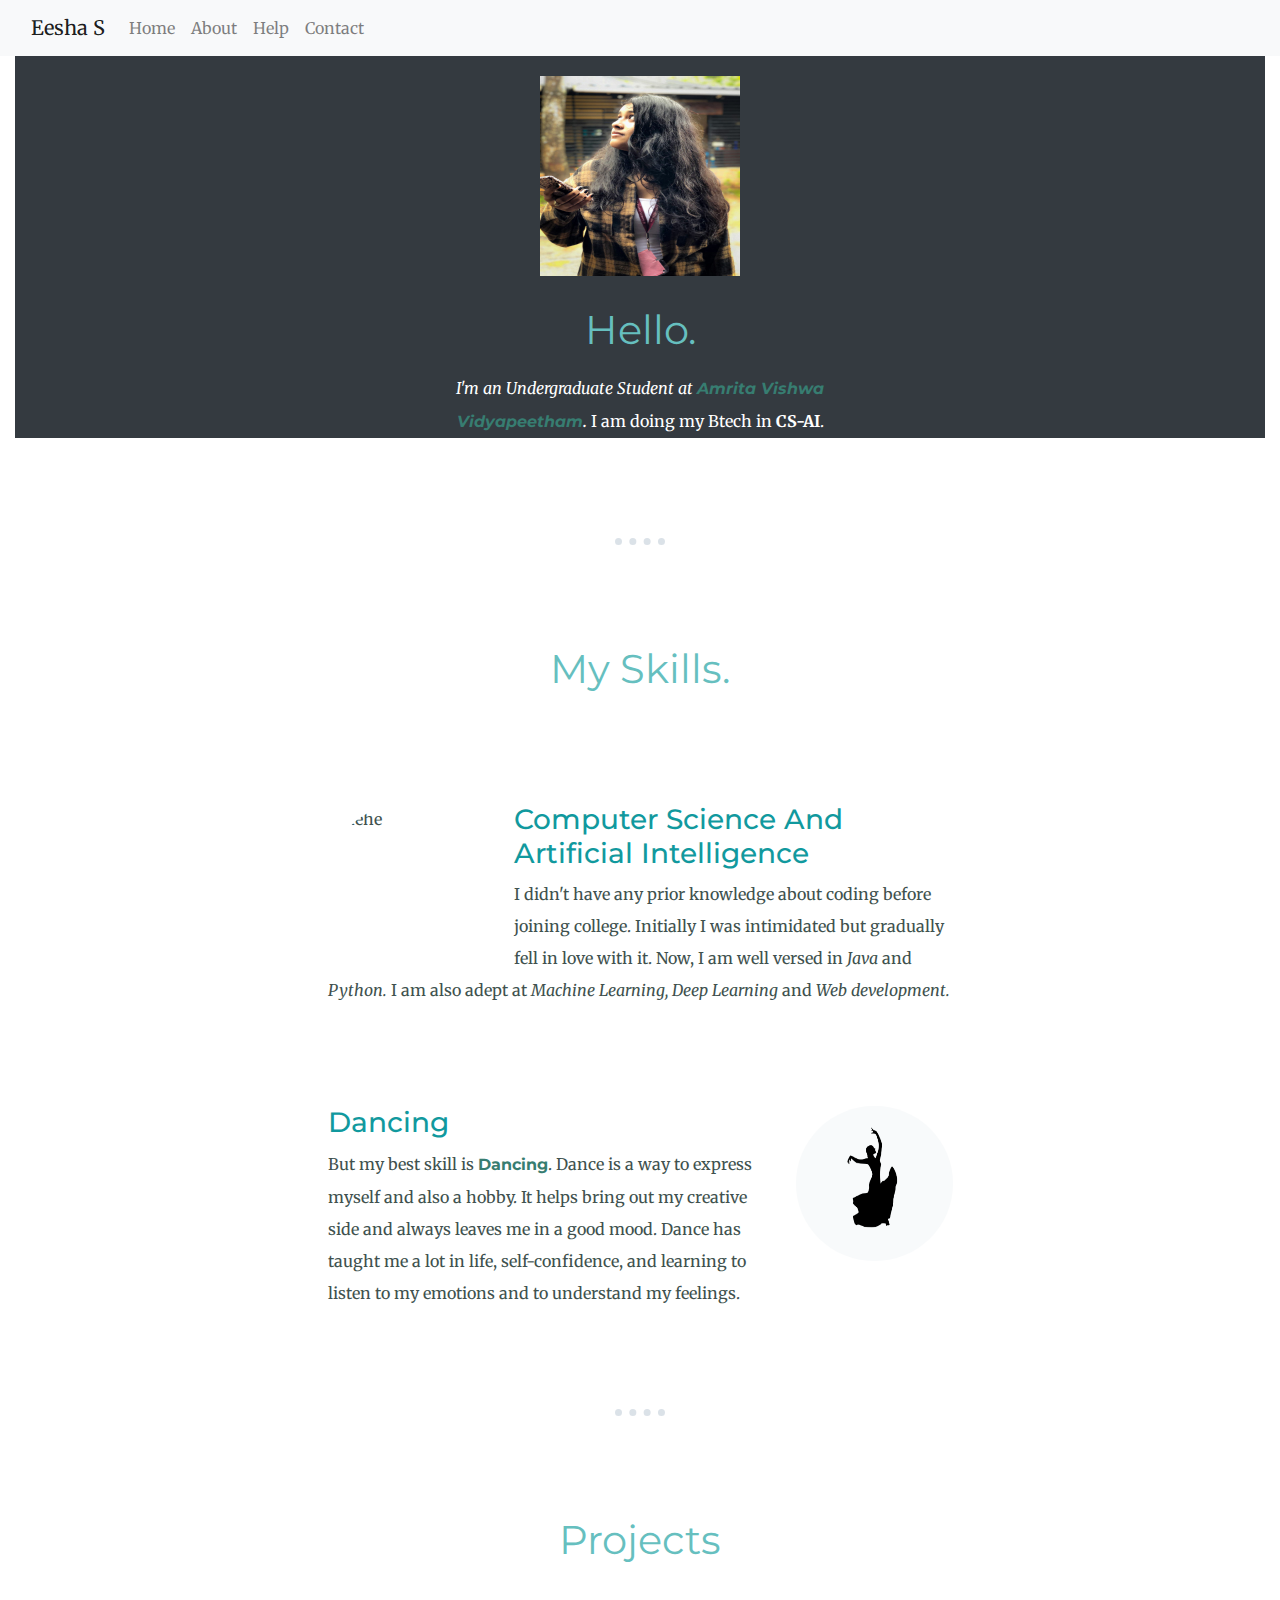
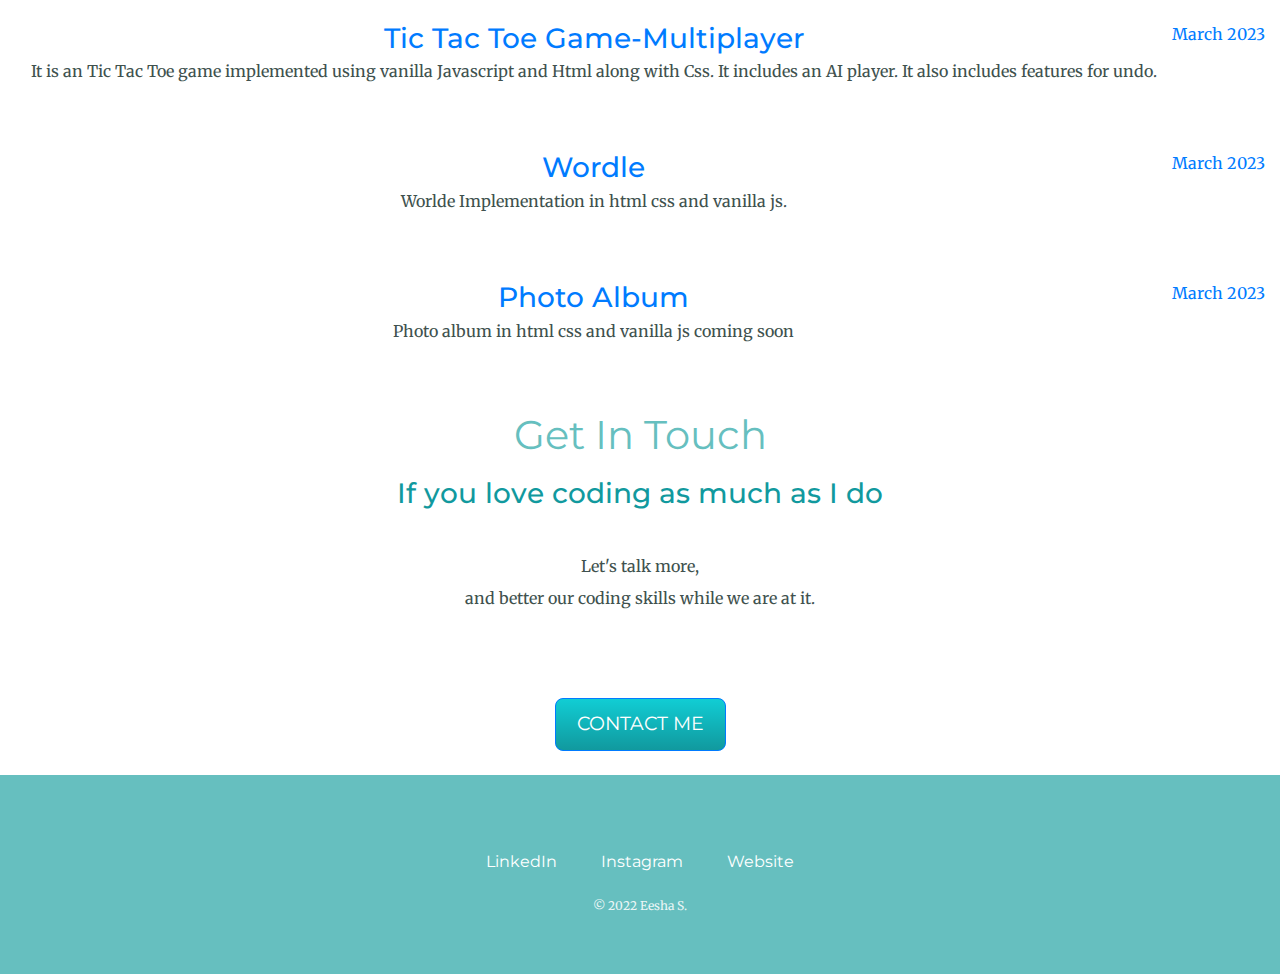
==== commit 01046838: "Update index.html" ====
--- a/index.html
+++ b/index.html
@@ -102,7 +102,7 @@
                         <div class="flex-grow-1">
                             <h3 class="mb-0"><a href="wordle/index.html">Wordle</a></h3>
                             <p>
-                                Worlde Implementation in html css and vanilla js coming soon
+                                Worlde Implementation in html css and vanilla js.
                             </p>
                         </div>
                         <div class="flex-shrink-0"><span class="text-primary">March 2023</span></div>
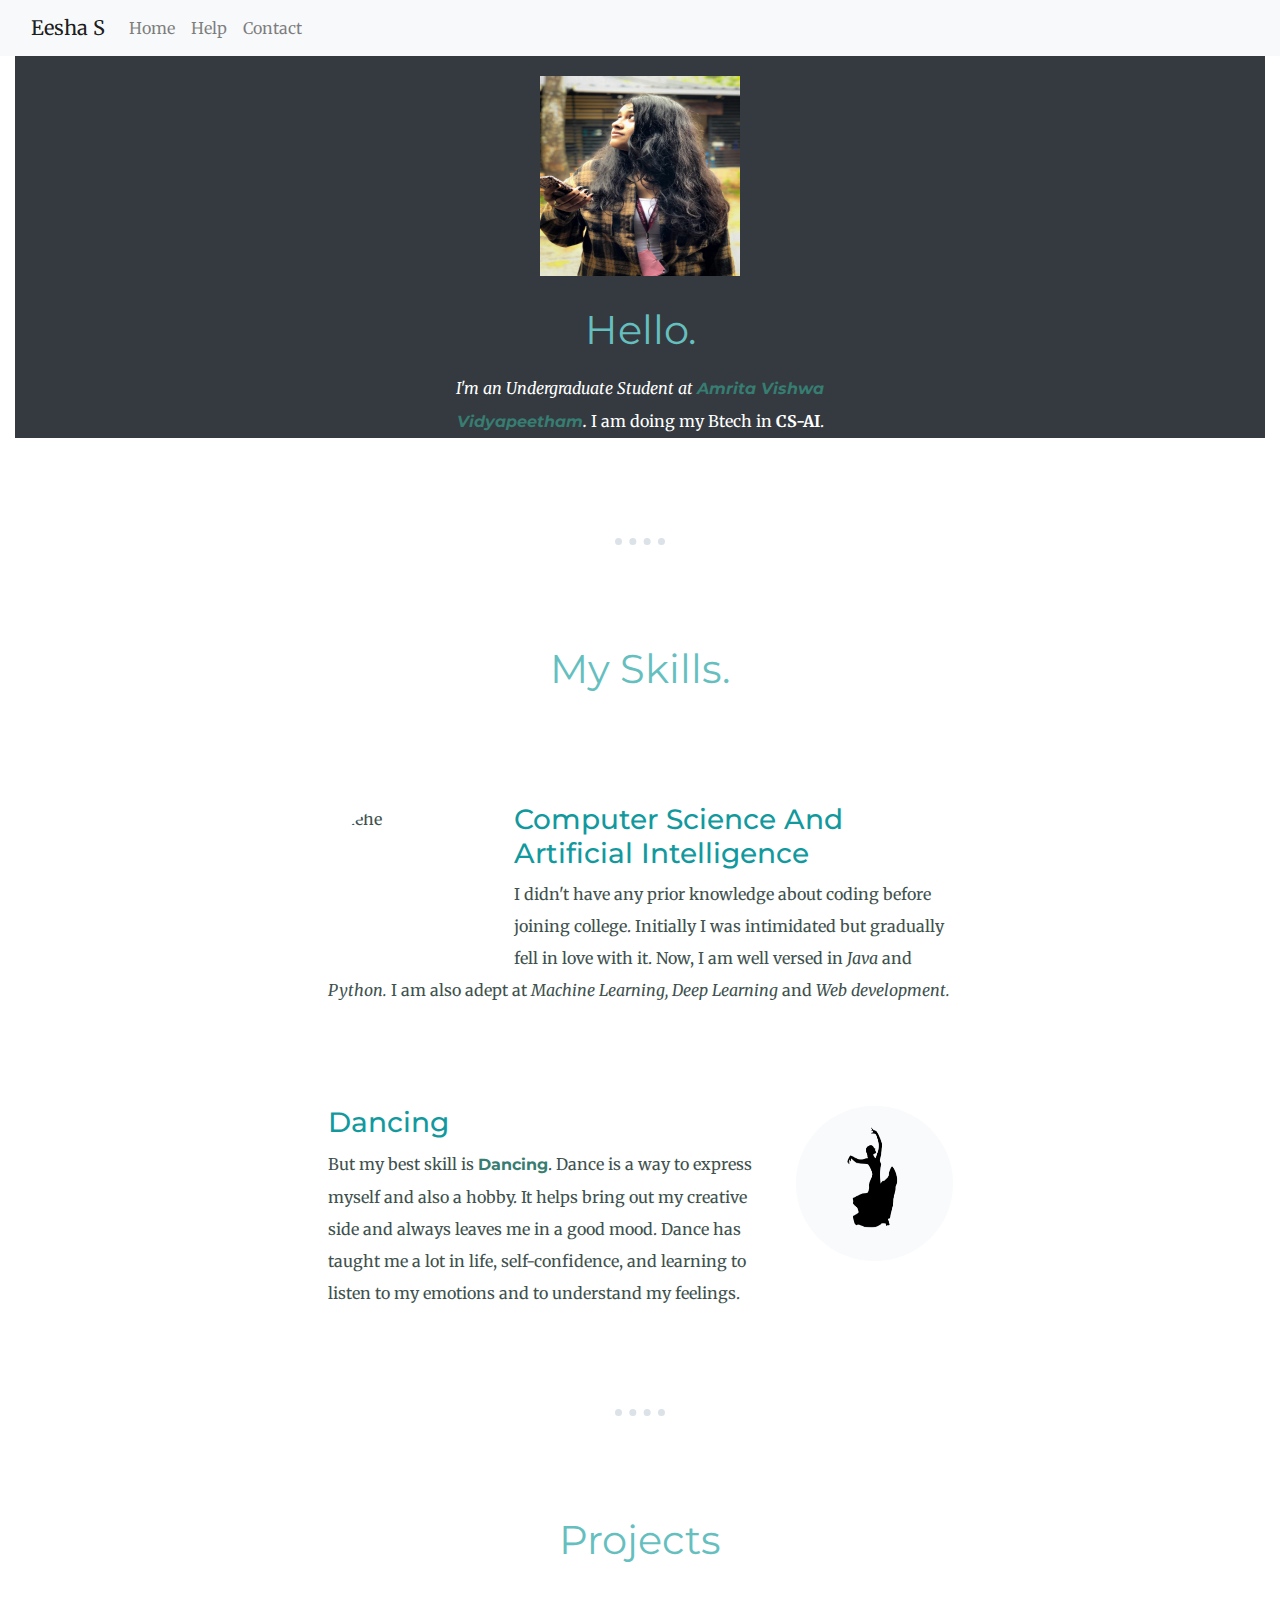
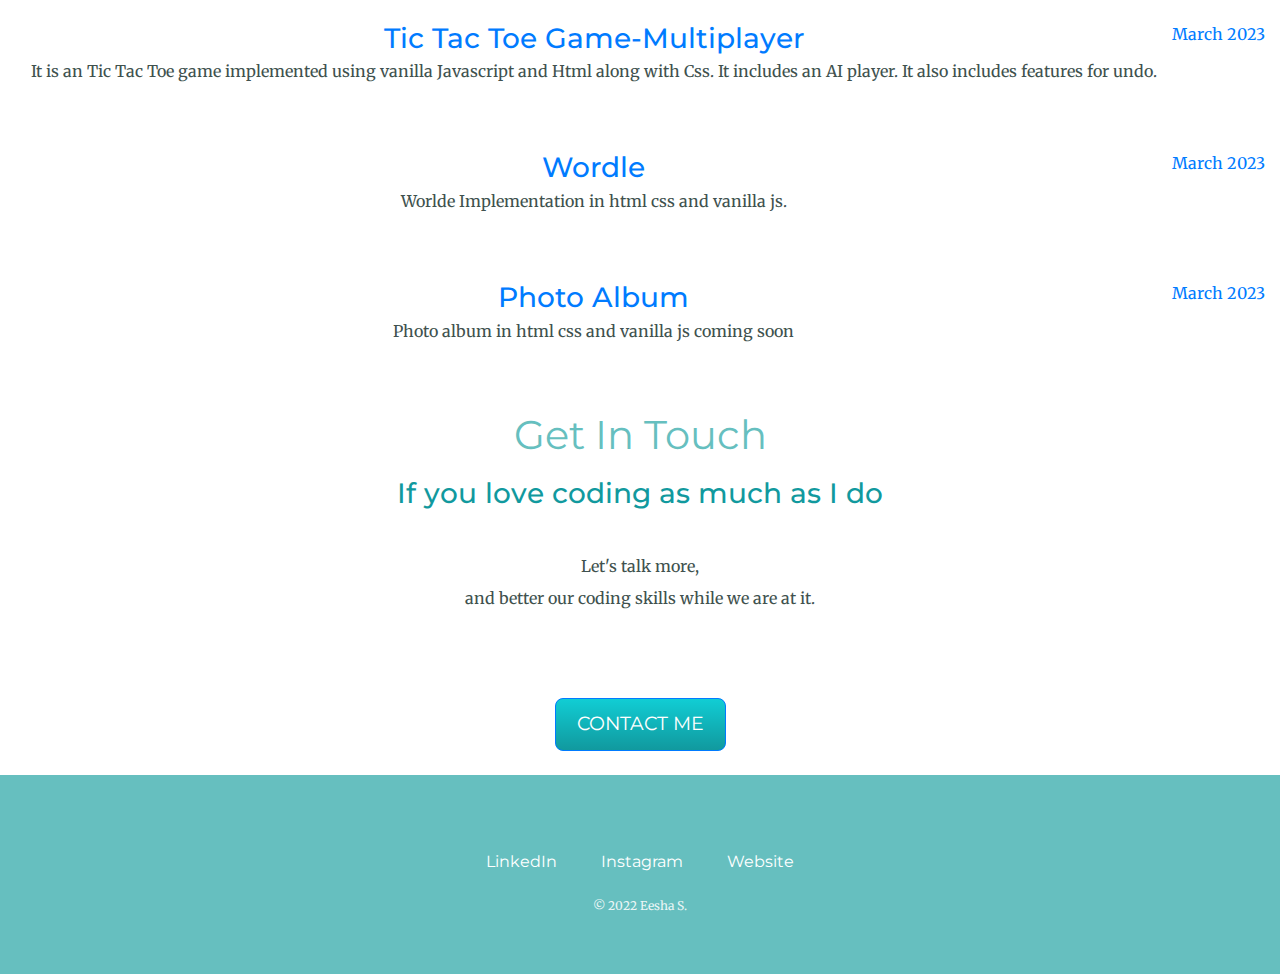
==== commit 0fe1a8ef: "Update index.html" ====
--- a/index.html
+++ b/index.html
@@ -46,13 +46,12 @@
               <a class="nav-link" href="#">Home</a>
             </li>
             <li class="nav-item">
-              <a class="nav-link" href="#">About</a>
             </li>
             <li class="nav-item">
               <a class="nav-link" href="#">Help</a>
             </li>
             <li class="nav-item">
-              <a class="nav-link" href="#">Contact</a>
+              <a class="nav-link" href=".contact-me">Contact</a>
             </li>
           </ul>
         </div>
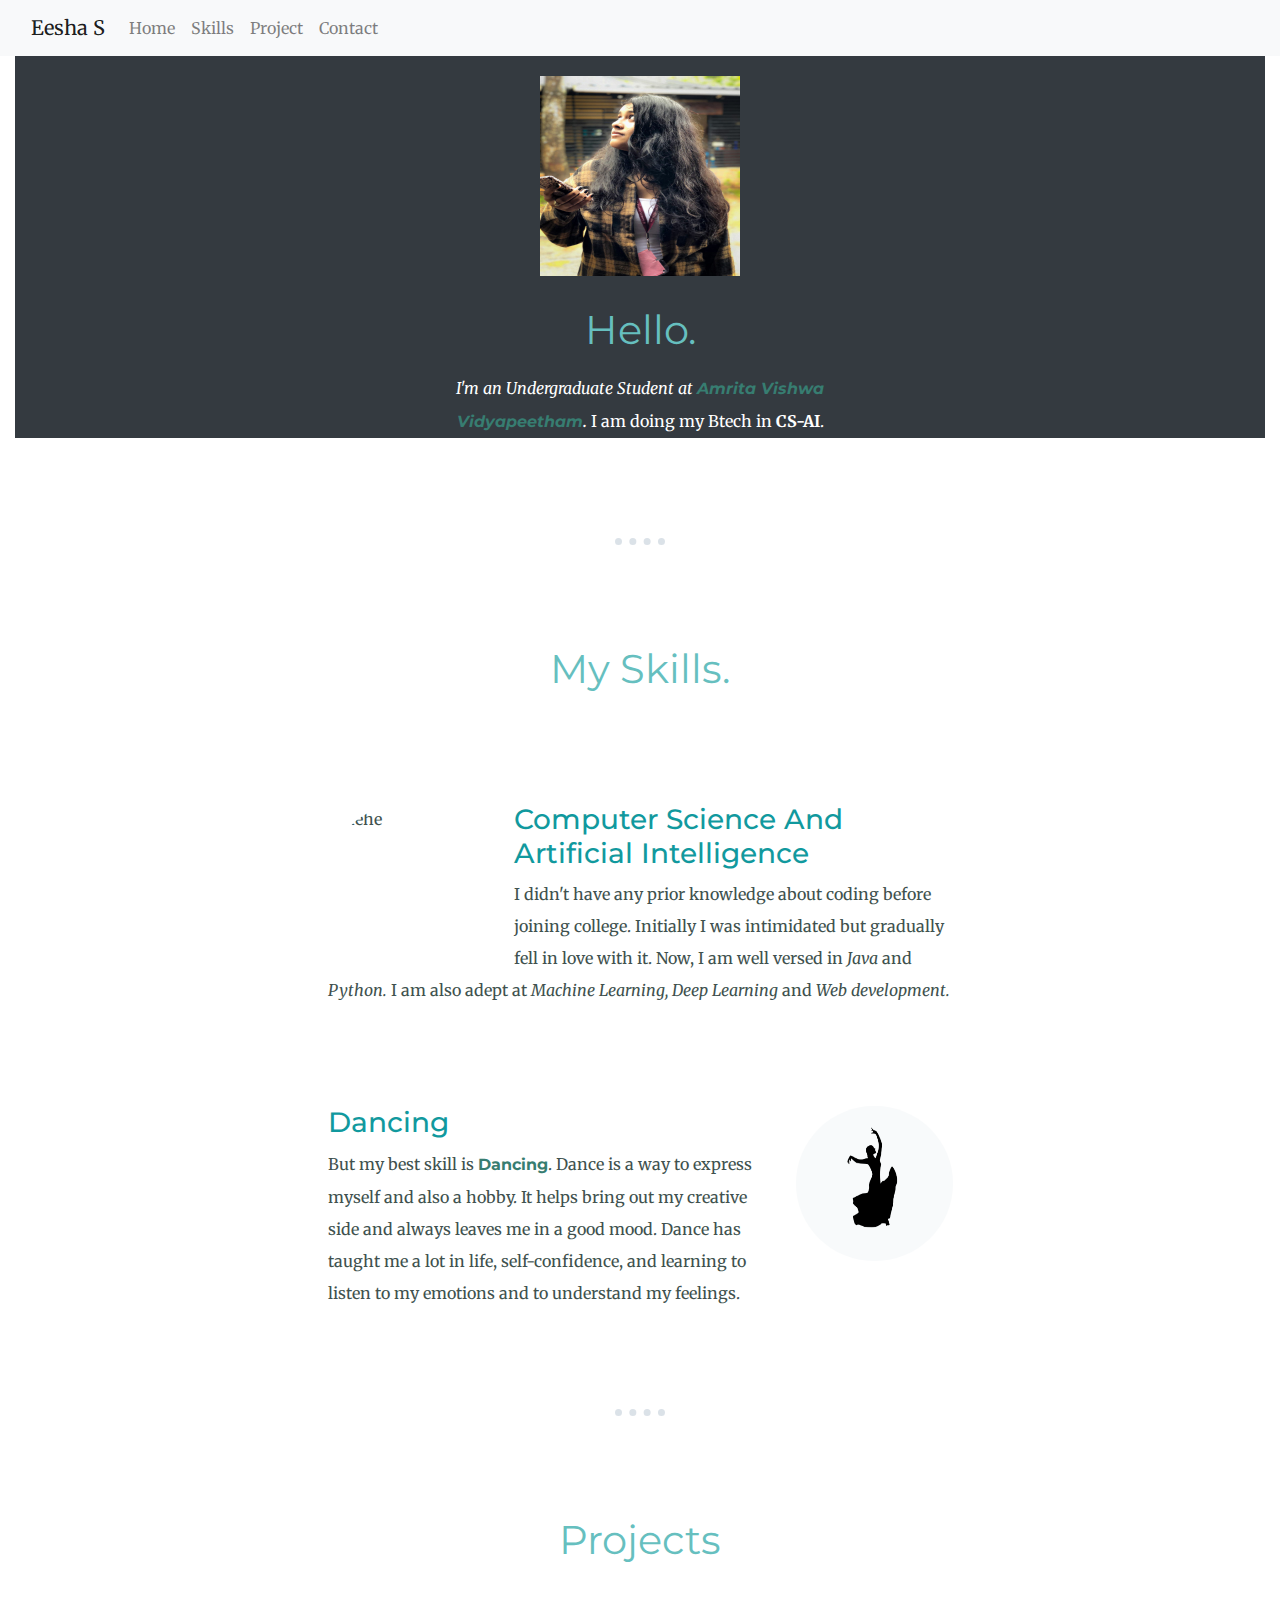
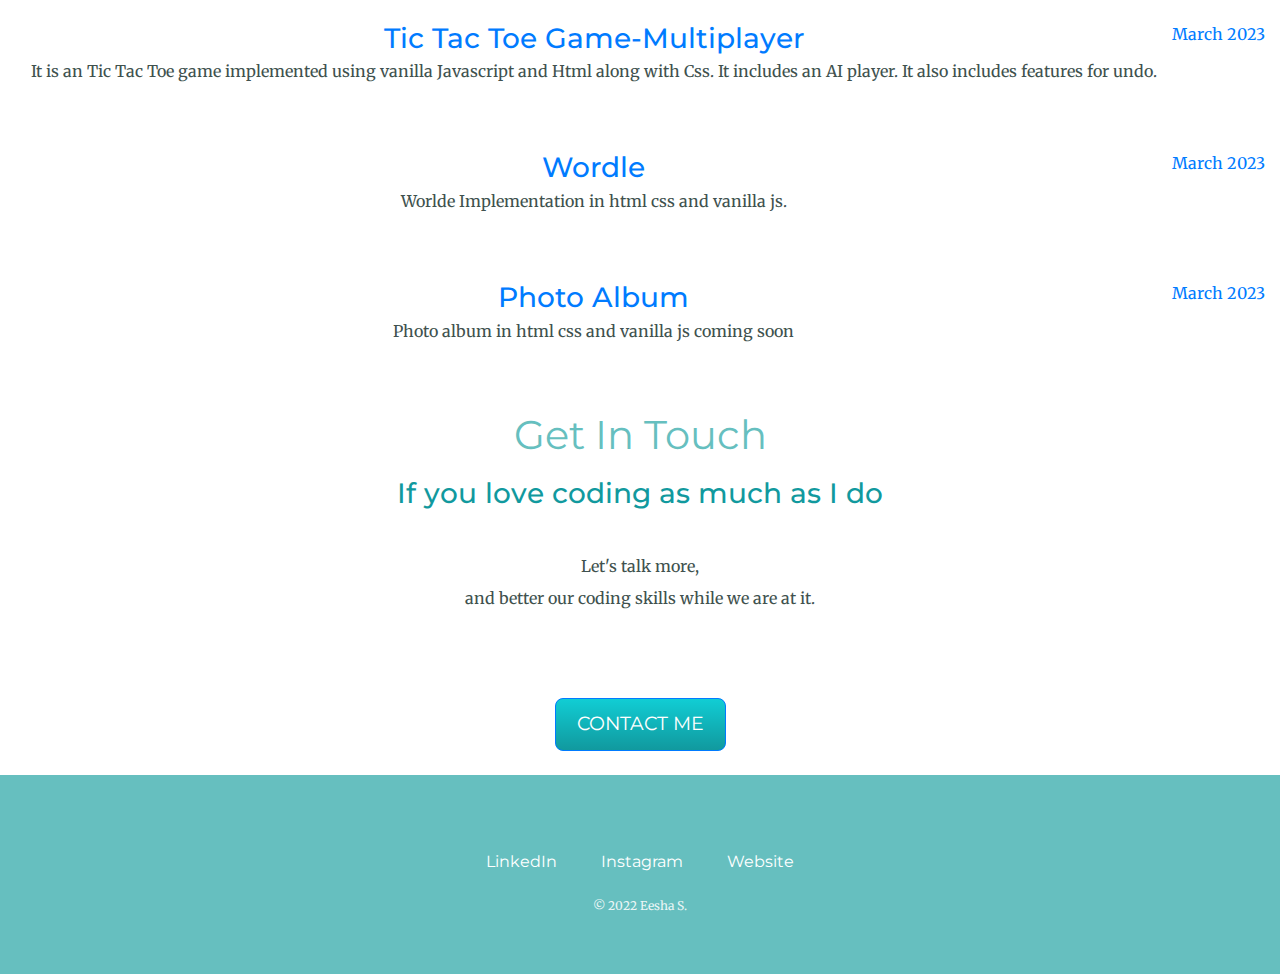
==== commit 376040f6: "Update index.html" ====
--- a/index.html
+++ b/index.html
@@ -46,12 +46,13 @@
               <a class="nav-link" href="#">Home</a>
             </li>
             <li class="nav-item">
+              <a class="nav-link" href="#skills">Skills</a>
             </li>
             <li class="nav-item">
-              <a class="nav-link" href="#">Help</a>
+              <a class="nav-link" href="#project">Project</a>
             </li>
             <li class="nav-item">
-              <a class="nav-link" href=".contact-me">Contact</a>
+              <a class="nav-link" href="#contact">Contact</a>
             </li>
           </ul>
         </div>
@@ -72,6 +73,7 @@
         </p>
       </div>
       <hr>
+      <section id="skills">
       <div class="skills">
         <h2>My Skills.</h2>
         <div class="skill-row">
@@ -85,7 +87,9 @@
           <p>But my best skill is <strong> <a class="dance" href="https://www.youtube.com/watch?v=88b9IGvgaYk">Dancing</a></strong>. Dance is a way to express myself and also a hobby. It helps bring out my creative side and always leaves me in a good mood. Dance has taught me a lot in life, self-confidence, and learning to listen to my emotions and to understand my feelings. </p>
         </div>
         </div>
+      </section>
       <hr>
+      <section id="project">
       <h2 class="mb-5">Projects</h2>
                     <div class="d-flex flex-column flex-md-row justify-content-between mb-5">
                         <div class="flex-grow-1">
@@ -115,6 +119,8 @@
                         </div>
                         <div class="flex-shrink-0"><span class="text-primary">March 2023</span></div>
                     </div>
+      </section>
+      <section id ="contact">
       <div class="contact-me">
 
         <h2>Get In Touch</h2>
@@ -126,8 +132,8 @@
         <br>
         <br>
       </div>
-    </div>
-
+      </div>
+       </section>
 
     <div class="bottom-container">
       <br >
